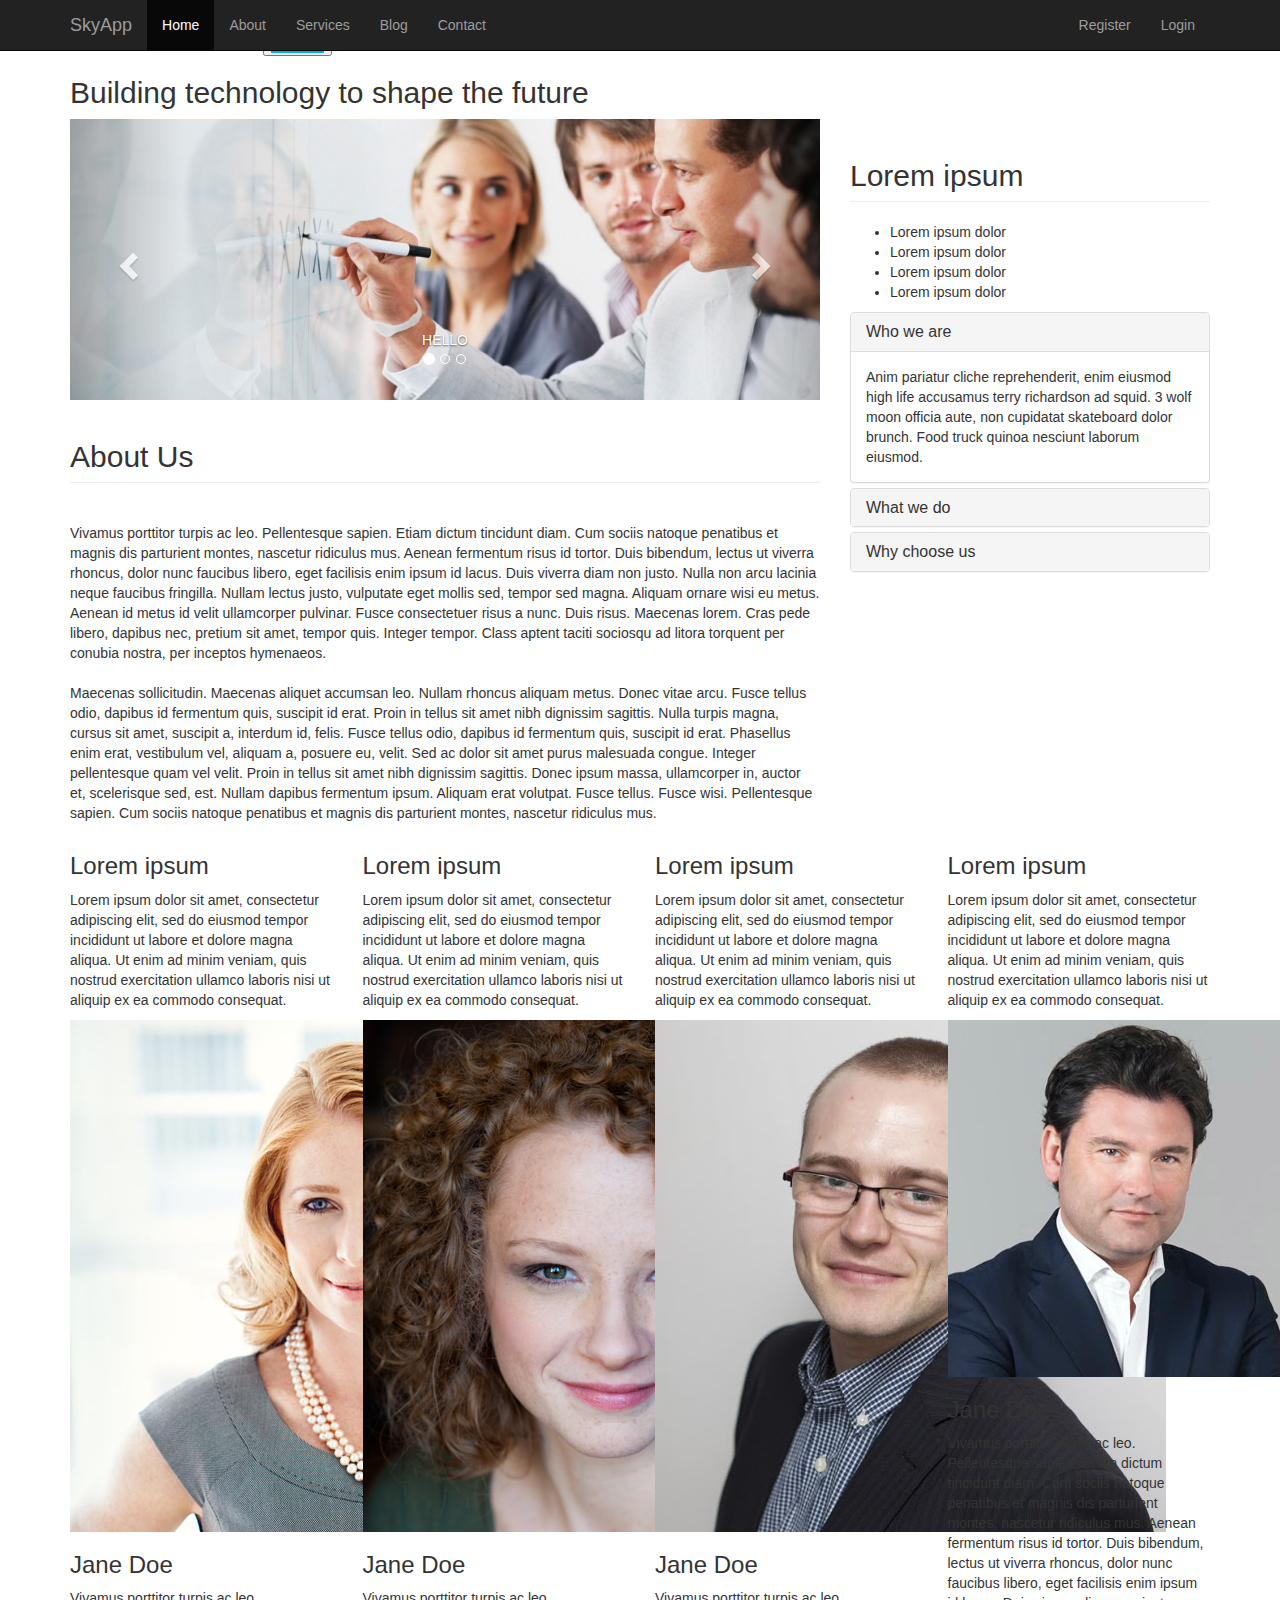
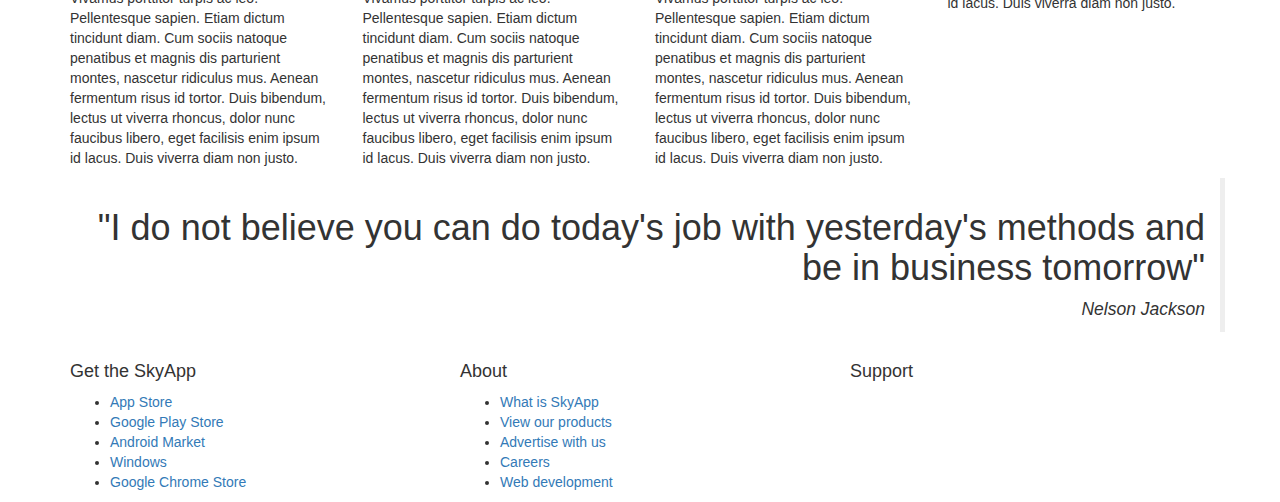
==== about.html @ f80cc88f "forth commit" ====
<!DOCTYPE html>
<html lang="en">
  <head>
    <meta charset="utf-8">
    <meta http-equiv="X-UA-Compatible" content="IE=edge">
    <meta name="viewport" content="width=device-width, initial-scale=1">
    <!-- The above 3 meta tags *must* come first in the head; any other head content must come *after* these tags -->
    <meta name="description" content="">
    <meta name="author" content="">
    <link rel="icon" href="../../favicon.ico">
    

    <title>About</title>

    <!-- Bootstrap core CSS -->
    <link href="./scss/main.css" href="">
    <link href="./css/bootstrap.css" rel="stylesheet">
    <link rel="stylesheet" href="https://use.fontawesome.com/releases/v5.2.0/css/all.css" integrity="sha384-hWVjflwFxL6sNzntih27bfxkr27PmbbK/iSvJ+a4+0owXq79v+lsFkW54bOGbiDQ" crossorigin="anonymous">
  
  </head>

  <body>
    <header class="header-main">
        <nav class="navbar navbar-inverse navbar-fixed-top">
        <div class="container">
            <div class="navbar-header">
            <button type="button" class="navbar-toggle collapsed" data-toggle="collapse" data-target="#navbar" aria-expanded="false" aria-controls="navbar">
                <span class="sr-only">Toggle navigation</span>
                <span class="icon-bar"></span>
                <span class="icon-bar"></span>
                <span class="icon-bar"></span>
            </button>
            <a class="navbar-brand" href="#">SkyApp</a>
            </div>
            <div id="navbar" class="collapse navbar-collapse">
            <ul class="nav navbar-nav">
                <li class="active"><a href="home.html">Home</a></li>
                <li><a href="about.html">About</a></li>
                <li><a href="services.html">Services</a></li>
                <li><a href="blog.html">Blog</a></li>
                <li><a href="contact.html">Contact</a></li>
            </ul>
            <ul class="nav navbar-nav navbar-sub pull-right">
                <li><a href="register.html">Register</a></li>
                <li><a href="login.html">Login</a></li>
            </ul>
            </div><!--/.nav-collapse -->
        </div>
        </nav>
    </header>

  
    <section class="section-light top-inner">
        <div class="container">
            <div class="row">
                <div class="col-md-6">
                    <form action="" class="search">
                        <div>
                            <input type="search" placeholder="Search our website">
                            <button type="submit" value=""><img src="img/search.png" alt="search"></button>
                        </div>
                    </form>
                </div>
                <div class="col-md-6">

                </div>
            </div>
        </div>
    </section>

    <section class="section-primary-a">
            <div class="container">
                <div class="row">
                    <div class="col-md-12">
                       <h2>Building technology to shape the future</h2>
                    </div>
                </div>
            </div>
    </section>

    <section class="section-main">
            <div class="container">
               <div class="row">
                  <div class="col-md-8">
                     <div id="carousel-example-generic" class="carousel slide" data-ride="carousel">
                        <!-- Indicators -->
                        <ol class="carousel-indicators">
                           <li data-target="#carousel-example-generic" data-slide-to="0" class="active"></li>
                           <li data-target="#carousel-example-generic" data-slide-to="1"></li>
                           <li data-target="#carousel-example-generic" data-slide-to="2"></li>
                        </ol>
                        <!-- Wrapper for slides -->
                        <div class="carousel-inner" role="listbox">
                           <div class="item active">
                              <img src="img/slide1.jpg" alt="...">
                              <div class="carousel-caption">
                                HELLO
                              </div>
                           </div>
                           <div class="item">
                              <img src="img/slide2.jpg" alt="...">
                              <div class="carousel-caption">
                                 COMTACT US
                              </div>
                           </div>
                           <div class="item">
                              <img src="img/slide3.jpg" alt="...">
                              <div class="carousel-caption">
                                 WE HAP{PY TO SUPPORT YOU
                              </div>
                           </div>
                        </div>
                        <!-- Controls -->
                        <a class="left carousel-control" href="#carousel-example-generic" role="button" data-slide="prev">
                        <span class="glyphicon glyphicon-chevron-left" aria-hidden="true"></span>
                        <span class="sr-only">Previous</span>
                        </a>
                        <a class="right carousel-control" href="#carousel-example-generic" role="button" data-slide="next">
                        <span class="glyphicon glyphicon-chevron-right" aria-hidden="true"></span>
                        <span class="sr-only">Next</span>
                        </a>
                     </div>
                     <h2 class="page-header">About Us</h2>
                     <p><br>
                        Vivamus porttitor turpis ac leo. Pellentesque sapien. Etiam dictum tincidunt diam. Cum sociis natoque penatibus et magnis dis parturient montes, nascetur ridiculus mus. Aenean fermentum risus id tortor. Duis bibendum, lectus ut viverra rhoncus, dolor nunc faucibus libero, eget facilisis enim ipsum id lacus. Duis viverra diam non justo. Nulla non arcu lacinia neque faucibus fringilla. Nullam lectus justo, vulputate eget mollis sed, tempor sed magna. Aliquam ornare wisi eu metus. Aenean id metus id velit ullamcorper pulvinar. Fusce consectetuer risus a nunc. Duis risus. Maecenas lorem. Cras pede libero, dapibus nec, pretium sit amet, tempor quis. Integer tempor. Class aptent taciti sociosqu ad litora torquent per conubia nostra, per inceptos hymenaeos.<br><br>
                        
                        Maecenas sollicitudin. Maecenas aliquet accumsan leo. Nullam rhoncus aliquam metus. Donec vitae arcu. Fusce tellus odio, dapibus id fermentum quis, suscipit id erat. Proin in tellus sit amet nibh dignissim sagittis. Nulla turpis magna, cursus sit amet, suscipit a, interdum id, felis. Fusce tellus odio, dapibus id fermentum quis, suscipit id erat. Phasellus enim erat, vestibulum vel, aliquam a, posuere eu, velit. Sed ac dolor sit amet purus malesuada congue. Integer pellentesque quam vel velit. Proin in tellus sit amet nibh dignissim sagittis. Donec ipsum massa, ullamcorper in, auctor et, scelerisque sed, est. Nullam dapibus fermentum ipsum. Aliquam erat volutpat. Fusce tellus. Fusce wisi. Pellentesque sapien. Cum sociis natoque penatibus et magnis dis parturient montes, nascetur ridiculus mus.</p>
                  </div>
                  <div class="col-md-4">
                      <h2 class="page-header">Lorem ipsum</h2>
                        <ul class="list list-feauture">
                                <li><i class="fa fa-check"></i><span>Lorem ipsum dolor</span></li>
                                <li><i class="fa fa-check"></i><span>Lorem ipsum dolor</span></li>
                                <li><i class="fa fa-check"></i><span>Lorem ipsum dolor</span></li>
                                <li><i class="fa fa-check"></i><span>Lorem ipsum dolor</span></li>
                        </ul>
                        <div class="panel-group" id="accordion" role="tablist" aria-multiselectable="true">
                                <div class="panel panel-default">
                                  <div class="panel-heading" role="tab" id="headingOne">
                                    <h4 class="panel-title">
                                      <a role="button" data-toggle="collapse" data-parent="#accordion" href="#collapseOne" aria-expanded="true" aria-controls="collapseOne">
                                       <span class="em-primary">Who we are</span> 
                                      </a>
                                    </h4>
                                  </div>
                                  <div id="collapseOne" class="panel-collapse collapse in" role="tabpanel" aria-labelledby="headingOne">
                                    <div class="panel-body">
                                      Anim pariatur cliche reprehenderit, enim eiusmod high life accusamus terry richardson ad squid. 3 wolf moon officia aute, non cupidatat skateboard dolor brunch. Food truck quinoa nesciunt laborum eiusmod. 
                                    </div>
                                  </div>
                                </div>
                                <div class="panel panel-default">
                                  <div class="panel-heading" role="tab" id="headingTwo">
                                    <h4 class="panel-title">
                                      <a class="collapsed" role="button" data-toggle="collapse" data-parent="#accordion" href="#collapseTwo" aria-expanded="false" aria-controls="collapseTwo">
                                            <span class="em-primary"> What we do</span> 
                                      </a>
                                    </h4>
                                  </div>
                                  <div id="collapseTwo" class="panel-collapse collapse" role="tabpanel" aria-labelledby="headingTwo">
                                    <div class="panel-body">
                                      Anim pariatur cliche reprehenderit, enim eiusmod high life accusamus terry richardson ad squid. 3 wolf moon officia aute, non cupidatat skateboard dolor brunch. Food truck quinoa nesciunt laborum eiusmod. 
                                    </div>
                                  </div>
                                </div>
                                <div class="panel panel-default">
                                  <div class="panel-heading" role="tab" id="headingThree">
                                    <h4 class="panel-title">
                                      <a class="collapsed" role="button" data-toggle="collapse" data-parent="#accordion" href="#collapseThree" aria-expanded="false" aria-controls="collapseThree">
                                            <span class="em-primary"> Why choose us</span> 
                                      </a>
                                    </h4>
                                  </div>
                                  <div id="collapseThree" class="panel-collapse collapse" role="tabpanel" aria-labelledby="headingThree">
                                    <div class="panel-body">
                                      Anim pariatur cliche reprehenderit, enim eiusmod high life accusamus terry richardson ad squid. 3 wolf moon officia aute, non cupidatat skateboard dolor brunch. Food truck quinoa nesciunt laborum eiusmod. 
                                    </div>
                                  </div>
                                </div>
                        </div>
                  </div>
               </div>
            </div>
    </section>

    <section>
        <div class="container">
            <div class=row>
                <div class="col-md-3">
                    <div class="block block-light block-center">
                        <i class="fa fa-pie-chart fa-html5 fa-primary fa-4"> </i>
                        <h3>Lorem ipsum</h3>
                        <p>Lorem ipsum dolor sit amet, consectetur adipiscing elit, sed do eiusmod tempor incididunt ut labore et dolore magna aliqua. Ut enim ad minim veniam, quis nostrud exercitation ullamco laboris nisi ut aliquip ex ea commodo consequat.</p>
                    </div>
                </div>
                <div class="col-md-3">
                    <div class="block block-light block-center">
                        <i class="fa fa-pie-chart fa-html5 fa-primary fa-4"> </i>
                        <h3>Lorem ipsum</h3>
                        <p>Lorem ipsum dolor sit amet, consectetur adipiscing elit, sed do eiusmod tempor incididunt ut labore et dolore magna aliqua. Ut enim ad minim veniam, quis nostrud exercitation ullamco laboris nisi ut aliquip ex ea commodo consequat.</p>
                    </div>
                </div>
                <div class="col-md-3">
                    <div class="block block-light block-center">
                        <i class="fa fa-unlock-alt fa-html5 fa-primary fa-4"> </i>
                        <h3>Lorem ipsum</h3>
                        <p>Lorem ipsum dolor sit amet, consectetur adipiscing elit, sed do eiusmod tempor incididunt ut labore et dolore magna aliqua. Ut enim ad minim veniam, quis nostrud exercitation ullamco laboris nisi ut aliquip ex ea commodo consequat.</p>
                    </div>
                </div>
                <div class="col-md-3">
                    <div class="block block-light block-center">
                        <i class="fa fa-question-circle fa-html5 fa-primary fa-4"> </i>
                        <h3>Lorem ipsum</h3>
                        <p>Lorem ipsum dolor sit amet, consectetur adipiscing elit, sed do eiusmod tempor incididunt ut labore et dolore magna aliqua. Ut enim ad minim veniam, quis nostrud exercitation ullamco laboris nisi ut aliquip ex ea commodo consequat.</p>
                    </div>
                </div>
            </div>
        </div>
    </section>

   <section>
        <div class="container">
            <div class=row>
                <div class="col-md-3">
                    <div class="block block-light block-center block-image">
                        <img src="img/headshot1.jpg" alt="">
                        <h3>Jane Doe</h3>
                        <p>Vivamus porttitor turpis ac leo. Pellentesque sapien. Etiam dictum tincidunt diam. Cum sociis natoque penatibus et magnis dis parturient montes, nascetur ridiculus mus. Aenean fermentum risus id tortor. Duis bibendum, lectus ut viverra rhoncus, dolor nunc faucibus libero, eget facilisis enim ipsum id lacus. Duis viverra diam non justo.</p>
                    </div>
                </div>
                <div class="col-md-3">
                    <div class="block block-center block-image">
                            <img src="img/headshot2.jpg" alt="">
                            <h3>Jane Doe</h3>
                            <p>Vivamus porttitor turpis ac leo. Pellentesque sapien. Etiam dictum tincidunt diam. Cum sociis natoque penatibus et magnis dis parturient montes, nascetur ridiculus mus. Aenean fermentum risus id tortor. Duis bibendum, lectus ut viverra rhoncus, dolor nunc faucibus libero, eget facilisis enim ipsum id lacus. Duis viverra diam non justo.</p>
                    </div>
                </div>
                <div class="col-md-3">
                    <div class="block block-light block-center block-image">
                            <img src="img/headshot3.jpg" alt="">
                            <h3>Jane Doe</h3>
                            <p>Vivamus porttitor turpis ac leo. Pellentesque sapien. Etiam dictum tincidunt diam. Cum sociis natoque penatibus et magnis dis parturient montes, nascetur ridiculus mus. Aenean fermentum risus id tortor. Duis bibendum, lectus ut viverra rhoncus, dolor nunc faucibus libero, eget facilisis enim ipsum id lacus. Duis viverra diam non justo.</p>
                    </div>
                 </div>  
                 <div class="col-md-3">
                    <div class="block block-center block-image">
                            <img src="img/headshot4.jpg" alt="">
                            <h3>Jane Doe</h3>
                            <p>Vivamus porttitor turpis ac leo. Pellentesque sapien. Etiam dictum tincidunt diam. Cum sociis natoque penatibus et magnis dis parturient montes, nascetur ridiculus mus. Aenean fermentum risus id tortor. Duis bibendum, lectus ut viverra rhoncus, dolor nunc faucibus libero, eget facilisis enim ipsum id lacus. Duis viverra diam non justo.</p>
                    </div>
                </div>  
            </div>
        </div>
   </section>

   <section class="container">
        <div class="container">
            <div class="row">
                <div class="col-md-12">
                    <blockquote class="blockquote blockquote-reverse">
                        <h1>"I do not believe you can do today's job with yesterday's methods and be in business tomorrow"</h1>
                        <em>Nelson Jackson</em>
                    </blockquote>
                </div>
            </div>
        </div>
   </section>
      

    <footer class="footer-main">
        <div class="container">
            <div class="row">
                <div class="col-md-4">
                    <h4>Get the SkyApp</h4>
                    <ul>
                        <li class="app-appstore"><a href="#">App Store</a></li>
                        <li class="app-play"><a href="#">Google Play Store</a></li>
                        <li class="app-droid"><a href="#">Android Market</a></li>
                        <li class="app-windows"><a href="#">Windows</a></li>
                        <li class="app-chrome"><a href="#">Google Chrome Store</a></li>
                    </ul>
                </div>
                <div class="col-md-4">
                    <h4>About</h4>
                    <ul>
                        <li><a href="#">What is SkyApp</a></li>
                        <li><a href="#">View our products</a></li>
                        <li><a href="#">Advertise with us</a></li>
                        <li><a href="#">Careers</a></li>
                        <li><a href="#">Web development</a></li>
                    </ul>
                </div>
                <div class="col-md-4">
                    <h4>Support</h4>
                </div>
            </div>
        </div>
    </footer>



    <script src="https://code.jquery.com/jquery-3.3.1.js" integrity="sha256-2Kok7MbOyxpgUVvAk/HJ2jigOSYS2auK4Pfzbm7uH60=" crossorigin="anonymous"></script>
    <script src="js/bootstrap.js"></script>

    
  </body>
</html>
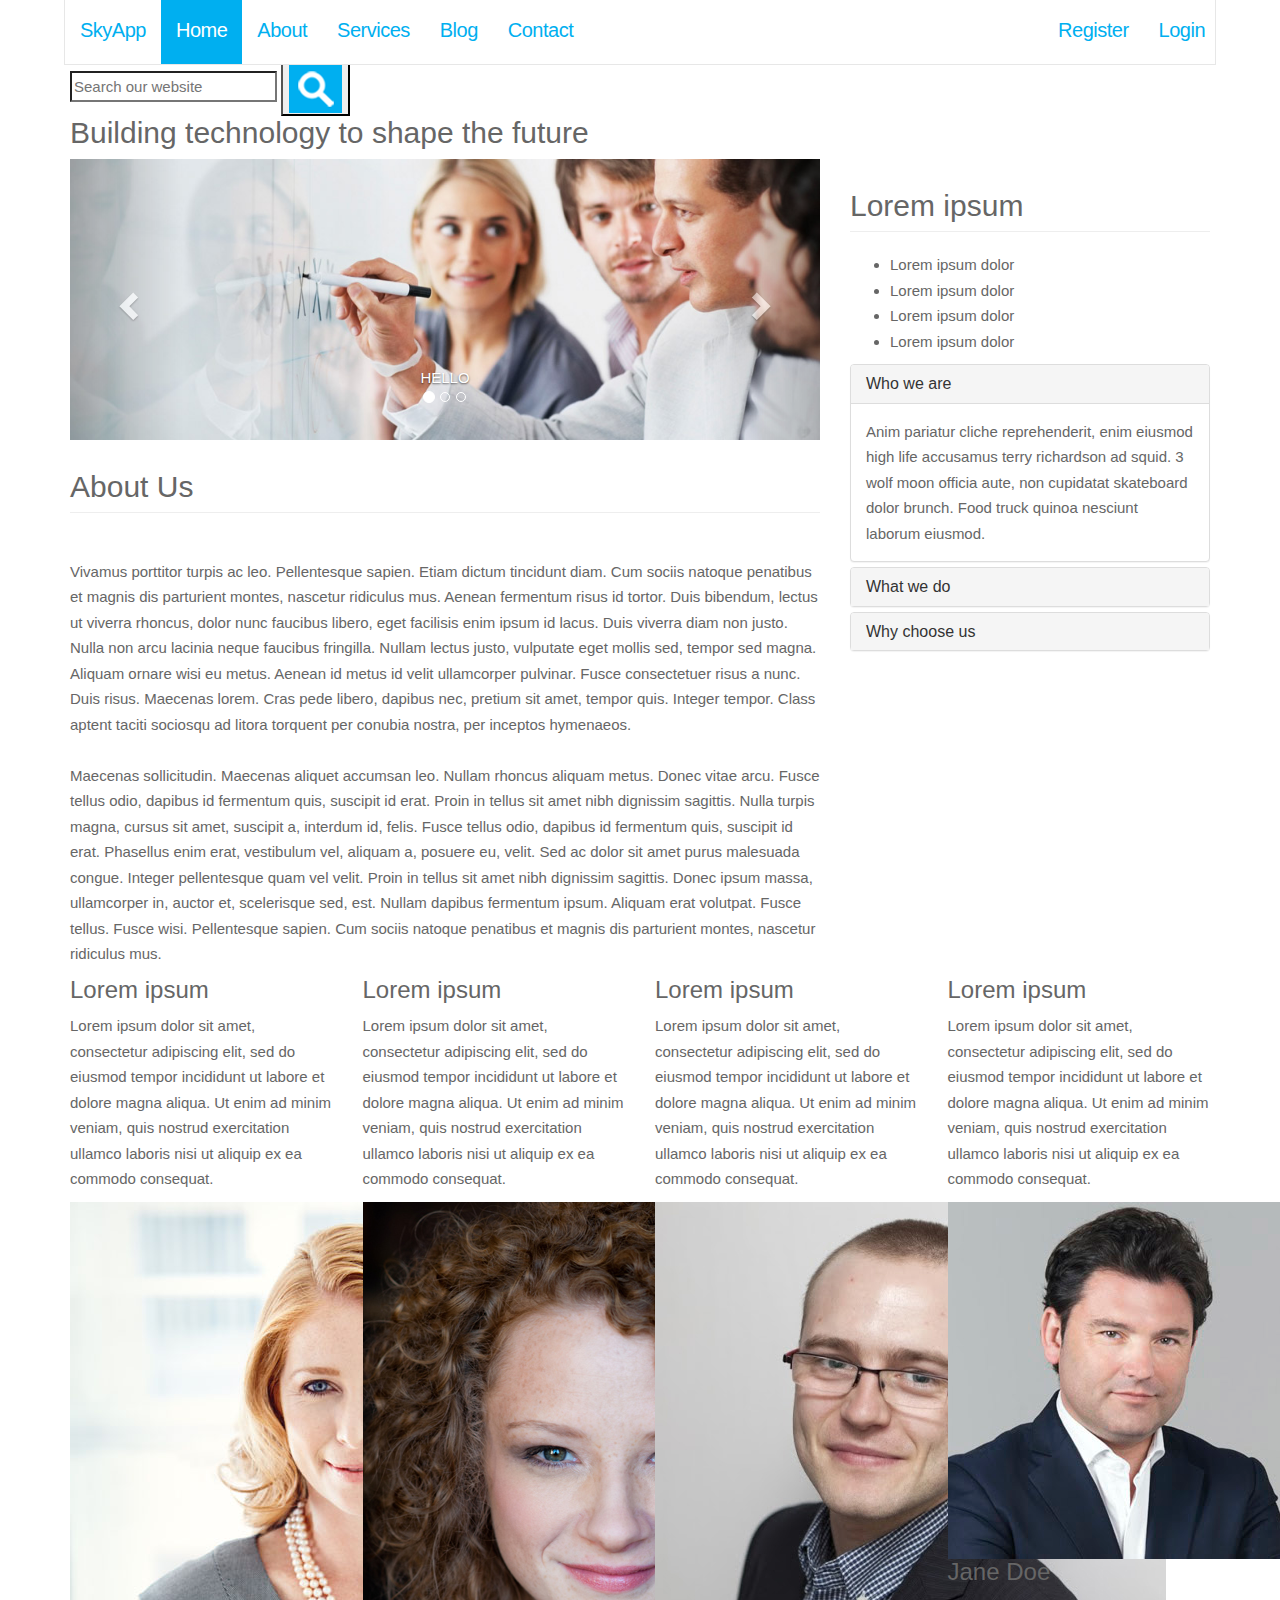
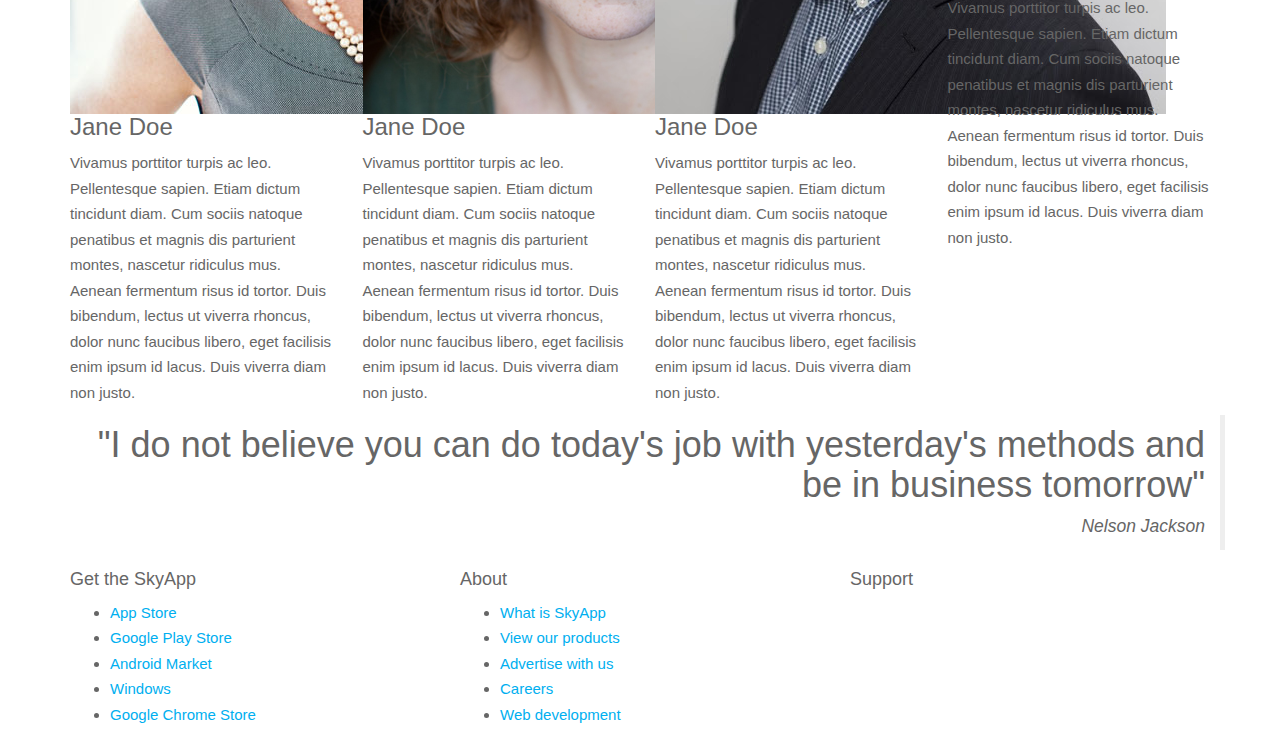
==== commit 1de9efb5: "Sixth commit" ====
--- a/about.html
+++ b/about.html
@@ -14,9 +14,9 @@
     <title>About</title>
 
     <!-- Bootstrap core CSS -->
-    <link href="./scss/main.css" href="">
-    <link href="./css/bootstrap.css" rel="stylesheet">
+    <link href="css/bootstrap.css" rel="stylesheet">
     <link rel="stylesheet" href="https://use.fontawesome.com/releases/v5.2.0/css/all.css" integrity="sha384-hWVjflwFxL6sNzntih27bfxkr27PmbbK/iSvJ+a4+0owXq79v+lsFkW54bOGbiDQ" crossorigin="anonymous">
+    <link href="css/main.css" rel="stylesheet">
   
   </head>
 
@@ -35,7 +35,7 @@
             </div>
             <div id="navbar" class="collapse navbar-collapse">
             <ul class="nav navbar-nav">
-                <li class="active"><a href="home.html">Home</a></li>
+                <li class="active"><a href="index.html">Home</a></li>
                 <li><a href="about.html">About</a></li>
                 <li><a href="services.html">Services</a></li>
                 <li><a href="blog.html">Blog</a></li>
--- a/css/main.css
+++ b/css/main.css
@@ -0,0 +1,76 @@
+/*
+
+SkyApp Bootstrap SASS theme
+Author: Roman Jasko
+Version: 0.0.1
+
+*/
+/*  Base - Base styles, variables, mixins, etc  */
+/* Font colors */
+/* Background-colors */
+/* Mixins */
+/* line 1, ../scss/base/_base.scss */
+body {
+  font-family: "Segoe UI", "Segoe WP", "Segoe Regular", sans-serif;
+  font-size: 15px;
+  line-height: 1.7em;
+  color: #666666;
+  padding-top: 60px;
+}
+
+/* line 10, ../scss/base/_base.scss */
+a {
+  color: #00aff0;
+}
+
+/* line 14, ../scss/base/_base.scss */
+ul.li {
+  list-style: none;
+}
+
+/* line 18, ../scss/base/_base.scss */
+input, textarea, button {
+  -moz-border-radius: 0px;
+  -webkit-border-radius: 0px;
+  border-radius: 0px;
+}
+
+/* line 1, ../scss/base/_normilize.scss */
+h1, h2, h3, h4, h5 {
+  margin-top: 0;
+}
+
+/* line 5, ../scss/base/_normilize.scss */
+.page-header {
+  margin-top: 30px;
+}
+
+/*  LAYOUTS - Page layouts styles  */
+/* Navbar */
+/* line 4, ../scss/layouts/_navigation.scss */
+.navbar {
+  width: 90%;
+  margin: auto;
+  border-left: 1px solid #e7e7e7;
+  border-right: 1px solid #e7e7e7;
+  border-color: #e7e7e7;
+  min-height: 60px;
+  background: #fff;
+  margin-bottom: 30px;
+}
+/* line 13, ../scss/layouts/_navigation.scss */
+.navbar a {
+  color: #00aff0 !important;
+  font-size: 20px;
+  letter-spacing: -0.5px;
+  padding-bottom: 24px !important;
+  padding-top: 20px !important;
+}
+
+/* line 23, ../scss/layouts/_navigation.scss */
+.navbar-inverse .navbar-nav > li > a:hover, .navbar-inverse .navbar-nav > li > a:focus, .navbar-inverse .navbar-nav > .active > a, .navbar-inverse .navbar-nav > .active > a:hover, .navbar-inverse .navbar-nav > .active > a:focus {
+  background: #00aff0 !important;
+  color: #fff !important;
+}
+
+/*  MODULES - Individual site components  */
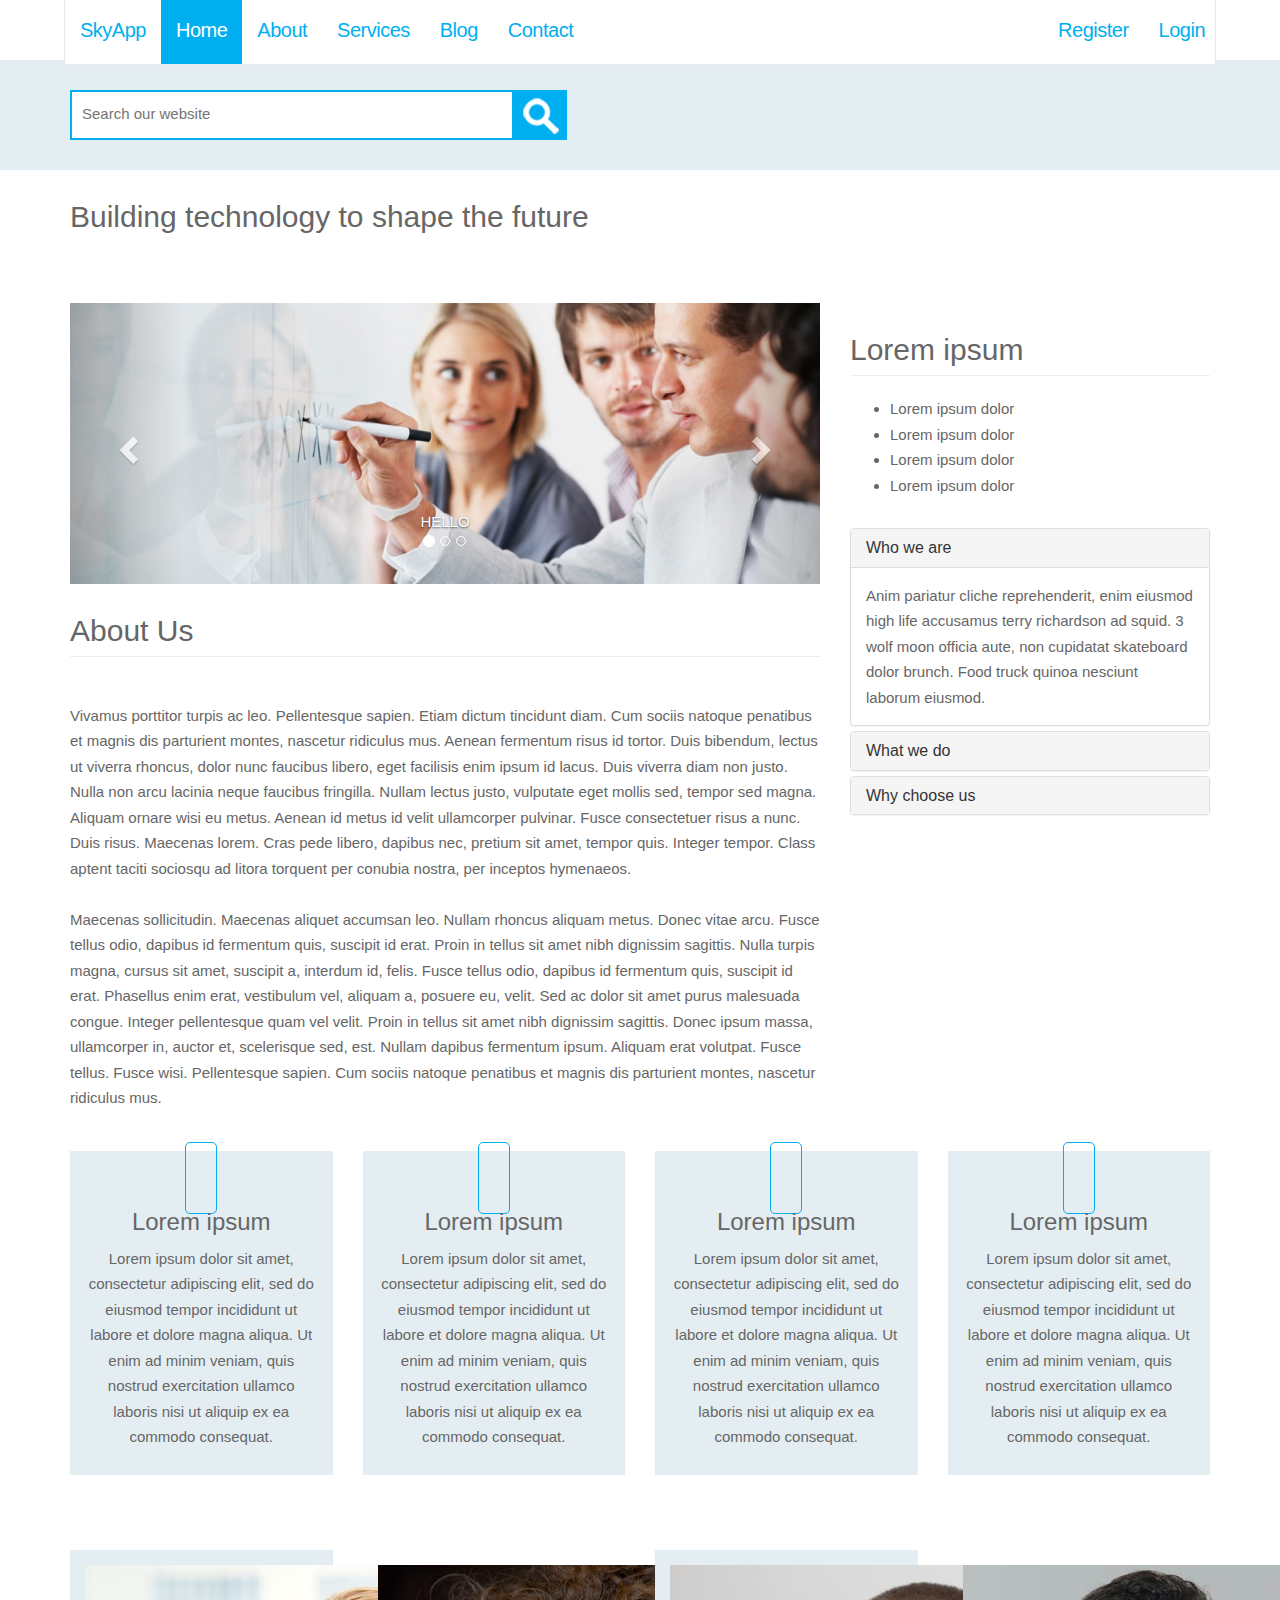
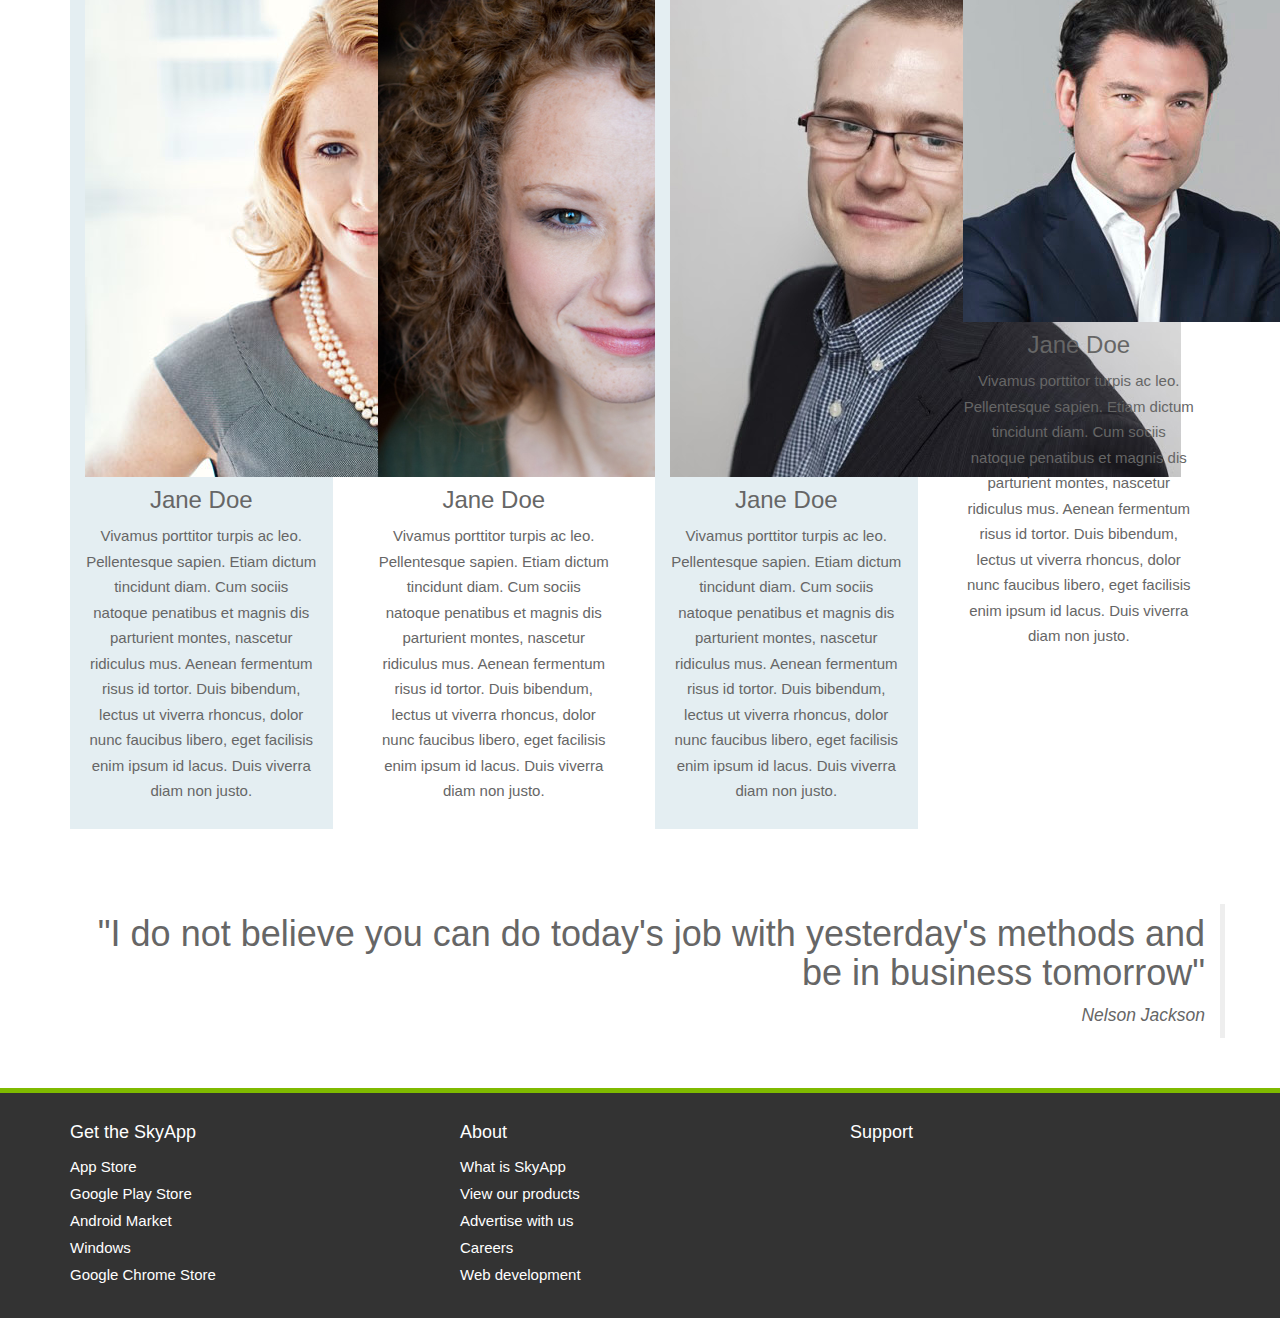
==== commit b13f58bf: "eigth commit" ====
--- a/about.html
+++ b/about.html
@@ -184,40 +184,40 @@
             </div>
     </section>
 
-    <section>
+    <section class="no-pad-top">
         <div class="container">
             <div class=row>
                 <div class="col-md-3">
                     <div class="block block-light block-center">
-                        <i class="fa fa-pie-chart fa-html5 fa-primary fa-4"> </i>
+                        <i class="fab fa-html5 fa-6 fa-primary fa-border"> </i>
                         <h3>Lorem ipsum</h3>
                         <p>Lorem ipsum dolor sit amet, consectetur adipiscing elit, sed do eiusmod tempor incididunt ut labore et dolore magna aliqua. Ut enim ad minim veniam, quis nostrud exercitation ullamco laboris nisi ut aliquip ex ea commodo consequat.</p>
                     </div>
                 </div>
                 <div class="col-md-3">
                     <div class="block block-light block-center">
-                        <i class="fa fa-pie-chart fa-html5 fa-primary fa-4"> </i>
+                        <i class="fas fa-chart-pie fa-6 fa-primary fa-border"> </i>
                         <h3>Lorem ipsum</h3>
                         <p>Lorem ipsum dolor sit amet, consectetur adipiscing elit, sed do eiusmod tempor incididunt ut labore et dolore magna aliqua. Ut enim ad minim veniam, quis nostrud exercitation ullamco laboris nisi ut aliquip ex ea commodo consequat.</p>
                     </div>
                 </div>
                 <div class="col-md-3">
                     <div class="block block-light block-center">
-                        <i class="fa fa-unlock-alt fa-html5 fa-primary fa-4"> </i>
+                        <i class="fa fa-unlock-alt fa-html5 fa-primary fa-6 fa-border"> </i>
                         <h3>Lorem ipsum</h3>
                         <p>Lorem ipsum dolor sit amet, consectetur adipiscing elit, sed do eiusmod tempor incididunt ut labore et dolore magna aliqua. Ut enim ad minim veniam, quis nostrud exercitation ullamco laboris nisi ut aliquip ex ea commodo consequat.</p>
                     </div>
                 </div>
                 <div class="col-md-3">
                     <div class="block block-light block-center">
-                        <i class="fa fa-question-circle fa-html5 fa-primary fa-4"> </i>
+                        <i class="fa fa-question-circle fa-html5 fa-primary fa-6 fa-border"> </i>
                         <h3>Lorem ipsum</h3>
                         <p>Lorem ipsum dolor sit amet, consectetur adipiscing elit, sed do eiusmod tempor incididunt ut labore et dolore magna aliqua. Ut enim ad minim veniam, quis nostrud exercitation ullamco laboris nisi ut aliquip ex ea commodo consequat.</p>
                     </div>
                 </div>
             </div>
         </div>
-    </section>
+   </section>
 
    <section>
         <div class="container">
--- a/css/main.css
+++ b/css/main.css
@@ -8,6 +8,7 @@
 /*  Base - Base styles, variables, mixins, etc  */
 /* Font colors */
 /* Background-colors */
+/* Showcase area */
 /* Mixins */
 /* line 1, ../scss/base/_base.scss */
 body {
@@ -35,6 +36,33 @@
   border-radius: 0px;
 }
 
+/* line 22, ../scss/base/_base.scss */
+img.device {
+  width: 100%;
+}
+
+/* line 26, ../scss/base/_base.scss */
+.showcase-content {
+  padding: 15px 15px !important;
+}
+
+/* line 30, ../scss/base/_base.scss */
+.showcase-content img {
+  padding-top: 140px;
+}
+
+@media only screen and (max-width: 480px) {
+  /* line 35, ../scss/base/_base.scss */
+  .showcase-content img {
+    padding-top: 10px;
+  }
+}
+/* line 40, ../scss/base/_base.scss */
+img.device-small {
+  width: 70%;
+  margin-bottom: -30px;
+}
+
 /* line 1, ../scss/base/_normilize.scss */
 h1, h2, h3, h4, h5 {
   margin-top: 0;
@@ -45,7 +73,43 @@
   margin-top: 30px;
 }
 
+/* line 9, ../scss/base/_normilize.scss */
+.no-pad-top {
+  padding-top: 0;
+}
+
+/* line 13, ../scss/base/_normilize.scss */
+.extra-pad {
+  padding-top: 40px;
+  padding-bottom: 40px;
+}
+
 /*  LAYOUTS - Page layouts styles  */
+/*  Footer */
+/* line 4, ../scss/layouts/_footer.scss */
+.footer-main {
+  background: #333333;
+  color: #fff;
+  border-top: 5px solid #7fba00;
+  min-height: 200px;
+  padding: 30px 0;
+  z-index: 100;
+}
+/* line 11, ../scss/layouts/_footer.scss */
+.footer-main a {
+  color: #ffffff;
+}
+/* line 15, ../scss/layouts/_footer.scss */
+.footer-main ul {
+  margin: 0;
+  padding: 0;
+}
+/* line 20, ../scss/layouts/_footer.scss */
+.footer-main li {
+  line-height: 1.8em;
+  list-style: none;
+}
+
 /* Navbar */
 /* line 4, ../scss/layouts/_navigation.scss */
 .navbar {
@@ -74,3 +138,225 @@
 }
 
 /*  MODULES - Individual site components  */
+/* Text Blocks */
+/* line 4, ../scss/modules/_blocks.scss */
+.block, .block-primary, .block-secondary, .block-light, .block-dark {
+  padding: 15px;
+  margin-bottom: 15px;
+}
+/* line 8, ../scss/modules/_blocks.scss */
+.block h3, .block-primary h3, .block-secondary h3, .block-light h3, .block-dark h3 {
+  margin: 10px;
+  padding-top: 0;
+}
+
+/* line 14, ../scss/modules/_blocks.scss */
+.block-primary {
+  background: #00aff0;
+  color: #fff;
+}
+
+/* line 19, ../scss/modules/_blocks.scss */
+.block-secondary {
+  background: #7fba00;
+  color: #fff;
+}
+
+/* line 24, ../scss/modules/_blocks.scss */
+.block-light {
+  background: #e4eef2;
+  color: #666;
+}
+
+/* line 29, ../scss/modules/_blocks.scss */
+.block-dark {
+  background: #333333;
+  color: #fff;
+}
+
+/* line 34, ../scss/modules/_blocks.scss */
+.block-center {
+  text-align: center !important;
+}
+
+/* Buttons */
+/* line 4, ../scss/modules/_buttons.scss */
+.btn-primary {
+  background: #00aff0;
+  color: #fff;
+  border: 2px solid white;
+}
+
+/* line 9, ../scss/modules/_buttons.scss */
+.btn-primary:hover {
+  background: #008abd;
+  border: 2px solid white;
+}
+
+/* Searchbox */
+/* line 3, ../scss/modules/_forms.scss */
+.search {
+  width: 100%;
+}
+/* line 6, ../scss/modules/_forms.scss */
+.search h3 {
+  margin-top: 0px;
+  padding-top: 0px;
+}
+/* line 11, ../scss/modules/_forms.scss */
+.search input[type="search"] {
+  border: 0;
+  height: 50px;
+  width: 80%;
+  border: 2px solid #00aff0;
+  font-size: 80px;
+  padding-left: 10px;
+  padding-bottom: 5px;
+}
+/* line 21, ../scss/modules/_forms.scss */
+.search button {
+  border: 0;
+  background: none;
+  padding: 0;
+  vertical-align: top;
+  margin-left: -4px;
+}
+/* line 29, ../scss/modules/_forms.scss */
+.search input[placeholder="Search our website"] {
+  font-size: 15px;
+}
+
+/* Section */
+/* line 3, ../scss/modules/_sections.scss */
+section {
+  padding: 30px 0;
+}
+
+/* line 7, ../scss/modules/_sections.scss */
+.section-showcase {
+  height: 400px;
+  background: url("../img/showcase.jpg") no-repeat top center;
+}
+/* line 11, ../scss/modules/_sections.scss */
+.section-showcase .showcase-content {
+  padding: 110px 15px;
+  text-align: center;
+}
+/* line 16, ../scss/modules/_sections.scss */
+.section-showcase h1 {
+  color: #00aff0;
+}
+
+/* line 21, ../scss/modules/_sections.scss */
+.section-primary {
+  background: #00aff0;
+  color: #fff;
+}
+
+/* line 25, ../scss/modules/_sections.scss */
+.section-light {
+  background: #e4eef2;
+  color: #666;
+}
+
+/* line 29, ../scss/modules/_sections.scss */
+.section-dark {
+  background: #333333;
+  color: #fff;
+}
+
+/* Lists */
+/* line 3, ../scss/modules/_typography.scss */
+.list, .list-feature {
+  margin-bottom: 30px;
+}
+
+/* line 7, ../scss/modules/_typography.scss */
+.list-feature {
+  margin: 0;
+  padding: 0;
+  width: 80%;
+}
+/* line 13, ../scss/modules/_typography.scss */
+.list-feature li {
+  line-height: 3.6em;
+  border-bottom: 1px solid #cccccc;
+}
+/* line 18, ../scss/modules/_typography.scss */
+.list-feature li:last-child {
+  border: 0;
+}
+/* line 22, ../scss/modules/_typography.scss */
+.list-feature span {
+  vertical-align: top;
+  padding-top: 9px;
+  font-size: 120%;
+}
+/* line 28, ../scss/modules/_typography.scss */
+.list-feature i {
+  margin-top: -9px;
+  margin-right: 5px;
+}
+
+/* Icons */
+/* line 37, ../scss/modules/_typography.scss */
+.fa-2 {
+  font-size: 18px;
+}
+
+/* line 41, ../scss/modules/_typography.scss */
+.fa-3 {
+  font-size: 24px;
+}
+
+/* line 45, ../scss/modules/_typography.scss */
+.fa-4 {
+  font-size: 27px;
+}
+
+/* line 49, ../scss/modules/_typography.scss */
+.fa-5 {
+  font-size: 35px;
+}
+
+/* line 53, ../scss/modules/_typography.scss */
+.fa-6 {
+  font-size: 40px;
+}
+
+/* line 57, ../scss/modules/_typography.scss */
+.fa-primary {
+  color: #00aff0;
+}
+
+/* line 61, ../scss/modules/_typography.scss */
+.fa-border {
+  border: 1px solid #00aff0;
+  -moz-border-radius: 5px;
+  -webkit-border-radius: 5px;
+  border-radius: 5px;
+  padding: 13px 15px;
+  width: 70px;
+  margin-bottom: 10px;
+}
+
+/* headings */
+/* line 71, ../scss/modules/_typography.scss */
+.heading-primary {
+  color: #00aff0;
+}
+
+/* line 75, ../scss/modules/_typography.scss */
+.secondary-primary {
+  color: #7fba00;
+}
+
+/* line 79, ../scss/modules/_typography.scss */
+.light-primary {
+  color: #e4eef2;
+}
+
+/* line 83, ../scss/modules/_typography.scss */
+.dark-primary {
+  color: #333333;
+}
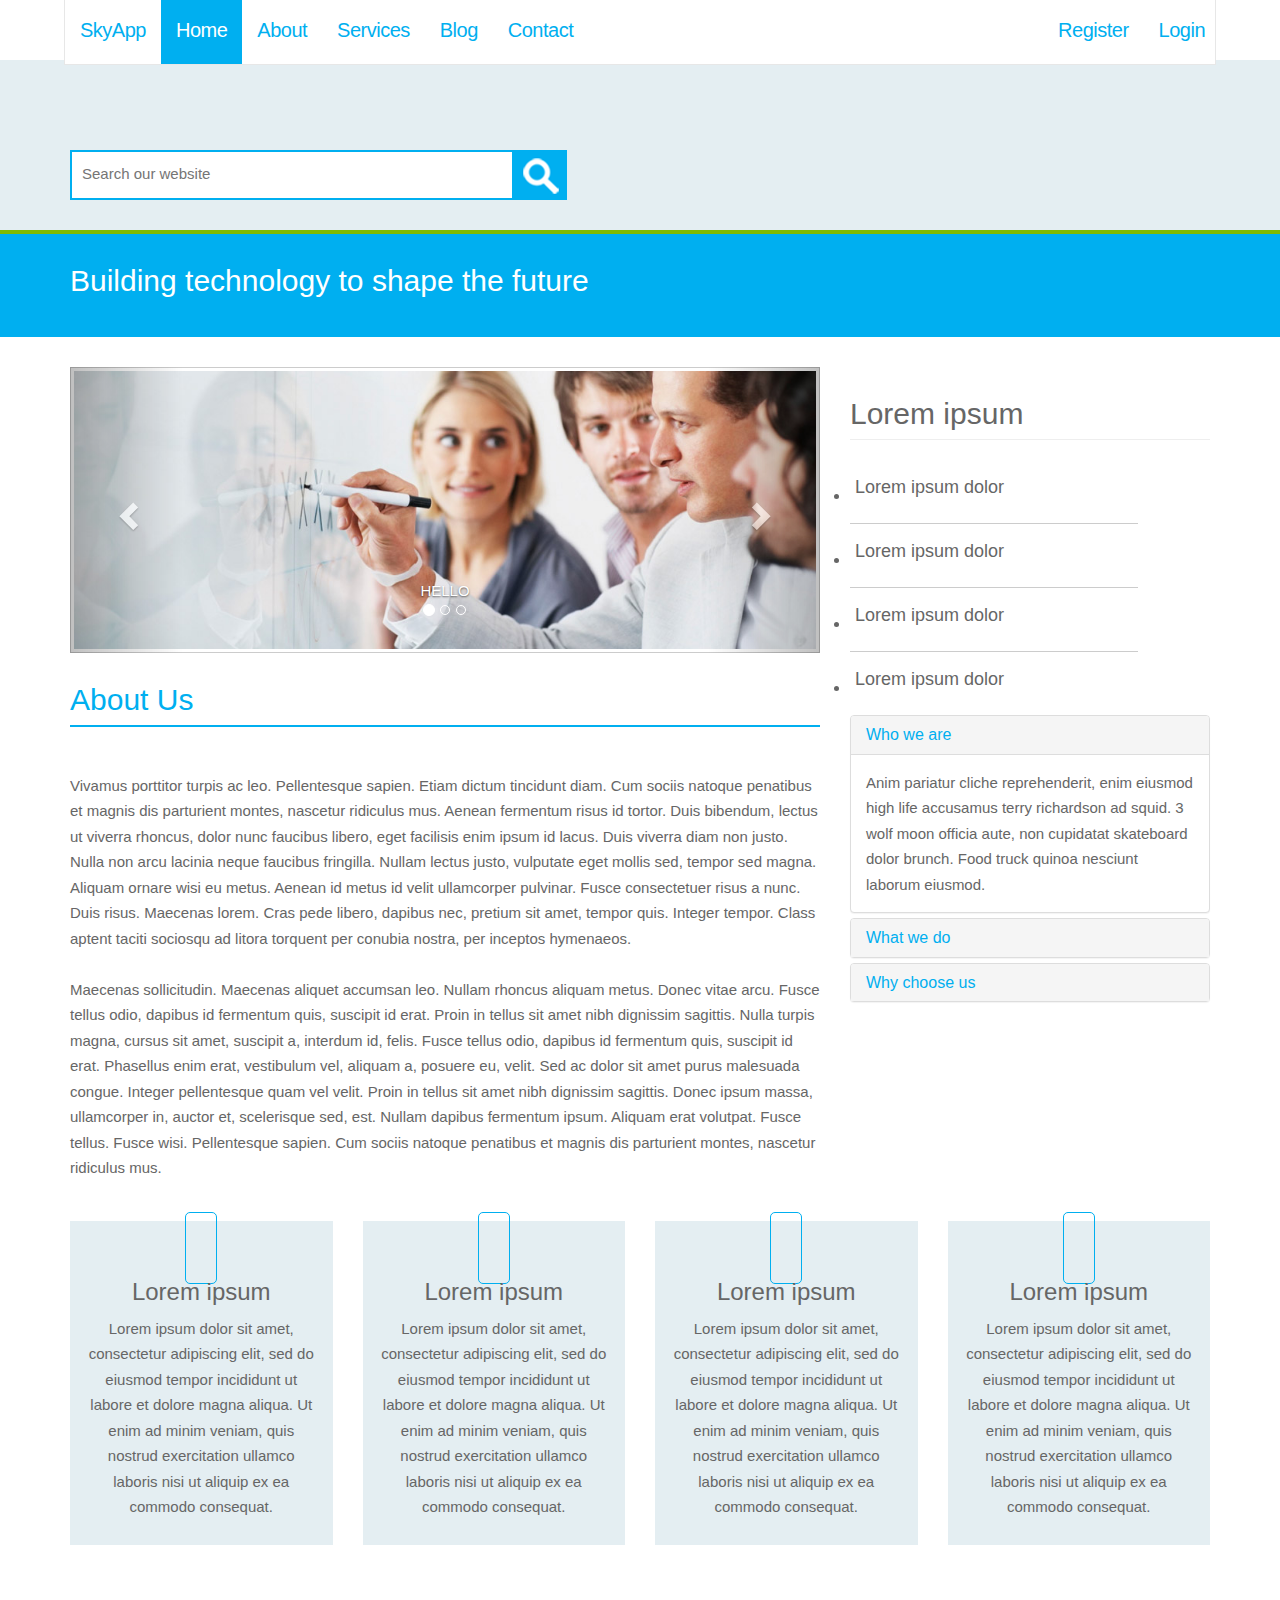
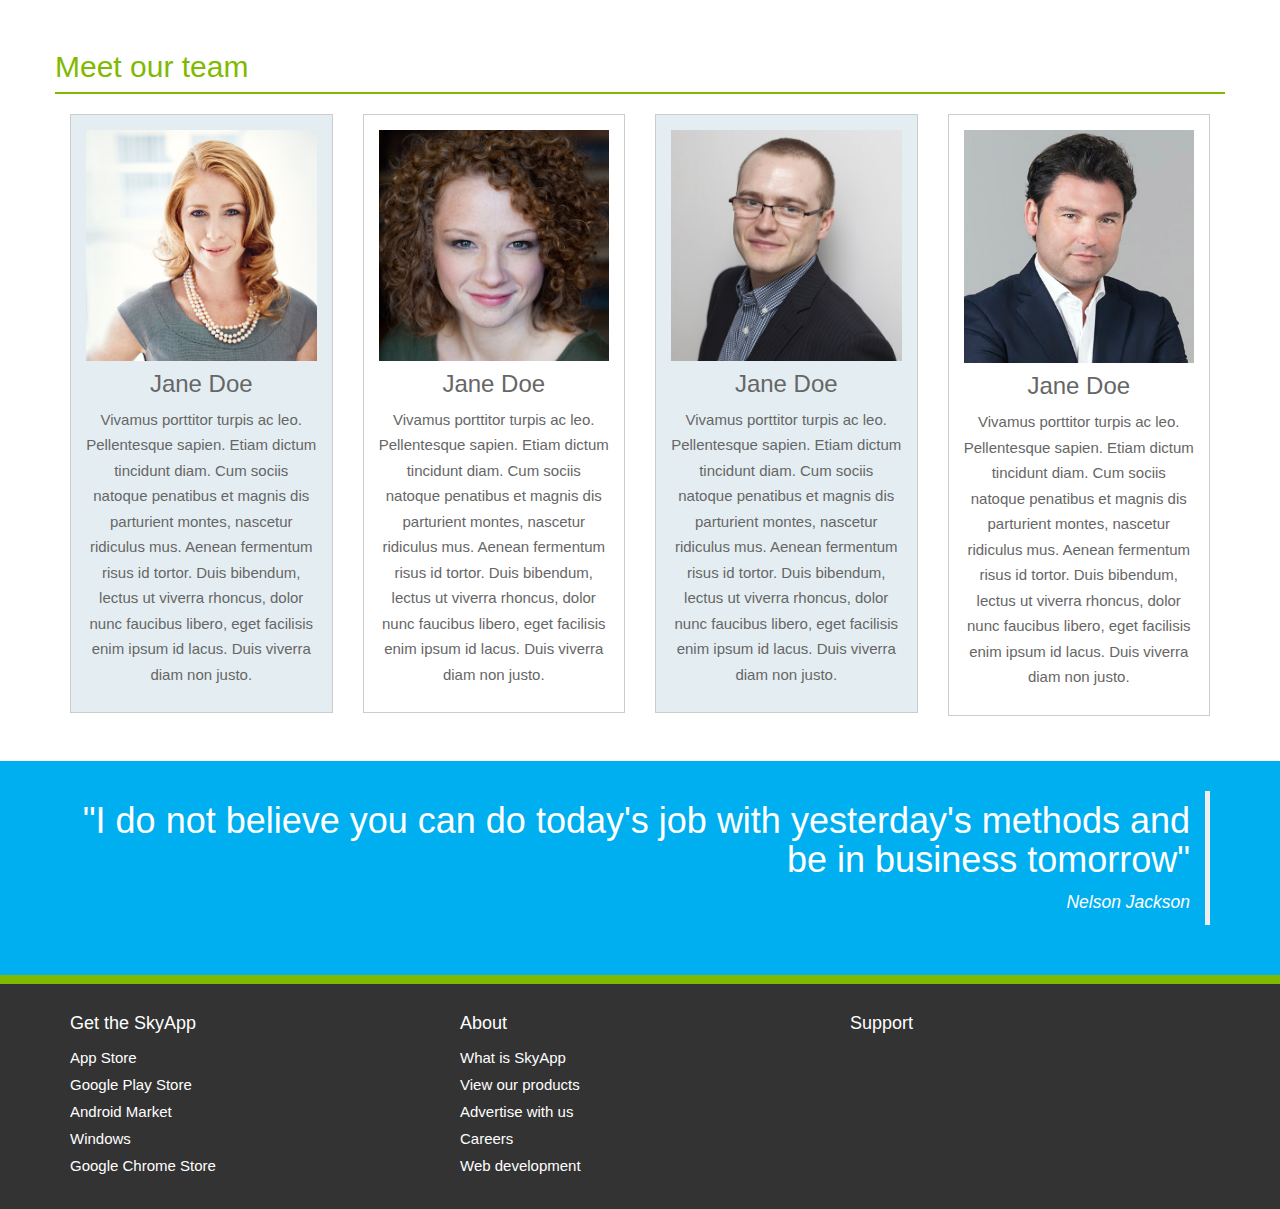
==== commit 9c968748: "ninth commit" ====
--- a/about.html
+++ b/about.html
@@ -121,7 +121,7 @@
                         <span class="sr-only">Next</span>
                         </a>
                      </div>
-                     <h2 class="page-header">About Us</h2>
+                     <h2 class="page-header heading-primary-a">About Us</h2>
                      <p><br>
                         Vivamus porttitor turpis ac leo. Pellentesque sapien. Etiam dictum tincidunt diam. Cum sociis natoque penatibus et magnis dis parturient montes, nascetur ridiculus mus. Aenean fermentum risus id tortor. Duis bibendum, lectus ut viverra rhoncus, dolor nunc faucibus libero, eget facilisis enim ipsum id lacus. Duis viverra diam non justo. Nulla non arcu lacinia neque faucibus fringilla. Nullam lectus justo, vulputate eget mollis sed, tempor sed magna. Aliquam ornare wisi eu metus. Aenean id metus id velit ullamcorper pulvinar. Fusce consectetuer risus a nunc. Duis risus. Maecenas lorem. Cras pede libero, dapibus nec, pretium sit amet, tempor quis. Integer tempor. Class aptent taciti sociosqu ad litora torquent per conubia nostra, per inceptos hymenaeos.<br><br>
                         
@@ -129,11 +129,11 @@
                   </div>
                   <div class="col-md-4">
                       <h2 class="page-header">Lorem ipsum</h2>
-                        <ul class="list list-feauture">
-                                <li><i class="fa fa-check"></i><span>Lorem ipsum dolor</span></li>
-                                <li><i class="fa fa-check"></i><span>Lorem ipsum dolor</span></li>
-                                <li><i class="fa fa-check"></i><span>Lorem ipsum dolor</span></li>
-                                <li><i class="fa fa-check"></i><span>Lorem ipsum dolor</span></li>
+                        <ul class="list list-feature">
+                                <li><i class="fa fa-check fa-6 fa-primary"></i><span>Lorem ipsum dolor</span></li>
+                                <li><i class="fa fa-check fa-6 fa-primary"></i><span>Lorem ipsum dolor</span></li>
+                                <li><i class="fa fa-check fa-6 fa-primary"></i><span>Lorem ipsum dolor</span></li>
+                                <li><i class="fa fa-check fa-6 fa-primary"></i><span>Lorem ipsum dolor</span></li>
                         </ul>
                         <div class="panel-group" id="accordion" role="tablist" aria-multiselectable="true">
                                 <div class="panel panel-default">
@@ -222,29 +222,30 @@
    <section>
         <div class="container">
             <div class=row>
-                <div class="col-md-3">
-                    <div class="block block-light block-center block-image">
+                <h2 class="page-header heading-secondary-a">Meet our team</h2>
+                <div class="col-md-3">
+                    <div class="block block-light block-center block-image block-border">
                         <img src="img/headshot1.jpg" alt="">
                         <h3>Jane Doe</h3>
                         <p>Vivamus porttitor turpis ac leo. Pellentesque sapien. Etiam dictum tincidunt diam. Cum sociis natoque penatibus et magnis dis parturient montes, nascetur ridiculus mus. Aenean fermentum risus id tortor. Duis bibendum, lectus ut viverra rhoncus, dolor nunc faucibus libero, eget facilisis enim ipsum id lacus. Duis viverra diam non justo.</p>
                     </div>
                 </div>
                 <div class="col-md-3">
-                    <div class="block block-center block-image">
+                    <div class="block block-center block-image block-border">
                             <img src="img/headshot2.jpg" alt="">
                             <h3>Jane Doe</h3>
                             <p>Vivamus porttitor turpis ac leo. Pellentesque sapien. Etiam dictum tincidunt diam. Cum sociis natoque penatibus et magnis dis parturient montes, nascetur ridiculus mus. Aenean fermentum risus id tortor. Duis bibendum, lectus ut viverra rhoncus, dolor nunc faucibus libero, eget facilisis enim ipsum id lacus. Duis viverra diam non justo.</p>
                     </div>
                 </div>
                 <div class="col-md-3">
-                    <div class="block block-light block-center block-image">
+                    <div class="block block-light block-center block-image block-border">
                             <img src="img/headshot3.jpg" alt="">
                             <h3>Jane Doe</h3>
                             <p>Vivamus porttitor turpis ac leo. Pellentesque sapien. Etiam dictum tincidunt diam. Cum sociis natoque penatibus et magnis dis parturient montes, nascetur ridiculus mus. Aenean fermentum risus id tortor. Duis bibendum, lectus ut viverra rhoncus, dolor nunc faucibus libero, eget facilisis enim ipsum id lacus. Duis viverra diam non justo.</p>
                     </div>
                  </div>  
                  <div class="col-md-3">
-                    <div class="block block-center block-image">
+                    <div class="block block-center block-image block-border">
                             <img src="img/headshot4.jpg" alt="">
                             <h3>Jane Doe</h3>
                             <p>Vivamus porttitor turpis ac leo. Pellentesque sapien. Etiam dictum tincidunt diam. Cum sociis natoque penatibus et magnis dis parturient montes, nascetur ridiculus mus. Aenean fermentum risus id tortor. Duis bibendum, lectus ut viverra rhoncus, dolor nunc faucibus libero, eget facilisis enim ipsum id lacus. Duis viverra diam non justo.</p>
@@ -254,7 +255,7 @@
         </div>
    </section>
 
-   <section class="container">
+   <section class="section-primary-b">
         <div class="container">
             <div class="row">
                 <div class="col-md-12">
--- a/css/main.css
+++ b/css/main.css
@@ -84,6 +84,11 @@
   padding-bottom: 40px;
 }
 
+/* line 18, ../scss/base/_normilize.scss */
+.top-inner {
+  padding: 90px 0 30px 0;
+}
+
 /*  LAYOUTS - Page layouts styles  */
 /*  Footer */
 /* line 4, ../scss/layouts/_footer.scss */
@@ -179,6 +184,47 @@
   text-align: center !important;
 }
 
+/* line 38, ../scss/modules/_blocks.scss */
+.block-image img {
+  width: 100%;
+}
+
+/* line 42, ../scss/modules/_blocks.scss */
+.block-border {
+  border: 1px solid #cccccc;
+}
+
+/* line 47, ../scss/modules/_blocks.scss */
+.block-primary-head h3 {
+  padding: 15px 5px 15px 10px;
+  background: #00aff0;
+  color: #fff;
+  margin: 0;
+  font-size: 18px;
+}
+/* line 54, ../scss/modules/_blocks.scss */
+.block-primary-head .block-content {
+  border: 1px solid #00aff0;
+  padding: 10px;
+}
+
+/* line 61, ../scss/modules/_blocks.scss */
+.block-icon h3 {
+  padding: 0;
+  margin: 0;
+}
+/* line 66, ../scss/modules/_blocks.scss */
+.block-icon .icon {
+  float: left;
+  width: 20%;
+  margin-top: 10px;
+}
+/* line 72, ../scss/modules/_blocks.scss */
+.block-icon .icon-content {
+  float: left;
+  width: 70%;
+}
+
 /* Buttons */
 /* line 4, ../scss/modules/_buttons.scss */
 .btn-primary {
@@ -226,6 +272,52 @@
   font-size: 15px;
 }
 
+/* Carousel */
+/* line 3, ../scss/modules/_components.scss */
+.carousel {
+  margin-bottom: 20px;
+}
+
+/* line 7, ../scss/modules/_components.scss */
+.carousel img {
+  padding: 3px;
+  border: 1px solid #cccccc;
+}
+
+/* Tabs */
+/* line 15, ../scss/modules/_components.scss */
+.tab-pane {
+  padding: 20px 10px;
+  -moz-border-radius: 5px;
+  -webkit-border-radius: 5px;
+  border-radius: 5px;
+  margin-bottom: 20px;
+}
+
+/* line 21, ../scss/modules/_components.scss */
+.tab-primary .tab-pane, .tab-primary .nav-tabs > li.active > a, .tab-primary .nav-tabs > li.active > a:hover, .tab-primary .nav-tabs > li.active > a:focus {
+  background: #00aff0;
+  color: #fff;
+}
+
+/* line 25, ../scss/modules/_components.scss */
+.tab-secondary .tab-pane, .tab-secondary .nav-tabs > li.active > a, .tab-secondary .nav-tabs > li.active > a:hover, .tab-primary .nav-tabs > li.active > a:focus {
+  background: #7fba00;
+  color: #fff;
+}
+
+/* line 29, ../scss/modules/_components.scss */
+.tab-dark .tab-pane, .tab-dark.nav-tabs > li.active > a, .tab-dark .nav-tabs > li.active > a:hover, .tab-primary .nav-tabs > li.active > a:focus {
+  background: #333333;
+  color: #fff;
+}
+
+/* line 33, ../scss/modules/_components.scss */
+.tab-light .tab-pane, .tab-light .nav-tabs > li.active > a, .tab-light .nav-tabs > li.active > a:hover, .tab-primary .nav-tabs > li.active > a:focus {
+  background: #e4eef2;
+  color: #666;
+}
+
 /* Section */
 /* line 3, ../scss/modules/_sections.scss */
 section {
@@ -248,18 +340,28 @@
 }
 
 /* line 21, ../scss/modules/_sections.scss */
-.section-primary {
+.section-primary, .section-primary-a, .section-primary-b {
   background: #00aff0;
   color: #fff;
 }
 
 /* line 25, ../scss/modules/_sections.scss */
+.section-primary-a {
+  border-top: 4px solid #7fba00;
+}
+
+/* line 30, ../scss/modules/_sections.scss */
+.section-primary-b {
+  border-bottom: 4px solid #7fba00;
+}
+
+/* line 35, ../scss/modules/_sections.scss */
 .section-light {
   background: #e4eef2;
   color: #666;
 }
 
-/* line 29, ../scss/modules/_sections.scss */
+/* line 39, ../scss/modules/_sections.scss */
 .section-dark {
   background: #333333;
   color: #fff;
@@ -342,21 +444,62 @@
 
 /* headings */
 /* line 71, ../scss/modules/_typography.scss */
-.heading-primary {
+.heading-primary, .heading-primary-a {
   color: #00aff0;
 }
 
 /* line 75, ../scss/modules/_typography.scss */
-.secondary-primary {
+.heading-primary-a {
+  border-bottom: 2px solid #00aff0;
+}
+
+/* line 80, ../scss/modules/_typography.scss */
+.heading-secondary, .heading-secondary-a {
   color: #7fba00;
 }
 
-/* line 79, ../scss/modules/_typography.scss */
-.light-primary {
+/* line 84, ../scss/modules/_typography.scss */
+.heading-secondary-a {
+  border-bottom: 2px solid #7fba00;
+}
+
+/* line 89, ../scss/modules/_typography.scss */
+.heading-light, .heading-light-a {
   color: #e4eef2;
 }
 
-/* line 83, ../scss/modules/_typography.scss */
-.dark-primary {
+/* line 93, ../scss/modules/_typography.scss */
+.heading-light-a {
+  border-bottom: 2px solid #e4eef2;
+}
+
+/* line 98, ../scss/modules/_typography.scss */
+.heading-dark, .heading-dark-a {
   color: #333333;
 }
+
+/* line 102, ../scss/modules/_typography.scss */
+.heading-dark-a {
+  border-bottom: 2px solid #333333;
+}
+
+/* Emphasis text */
+/* line 109, ../scss/modules/_typography.scss */
+.em-primary {
+  color: #00aff0;
+}
+
+/* line 113, ../scss/modules/_typography.scss */
+.em-secondary {
+  color: #7fba00;
+}
+
+/* line 117, ../scss/modules/_typography.scss */
+.em-dark {
+  color: #333333;
+}
+
+/* line 121, ../scss/modules/_typography.scss */
+.em-light {
+  color: #e4eef2;
+}
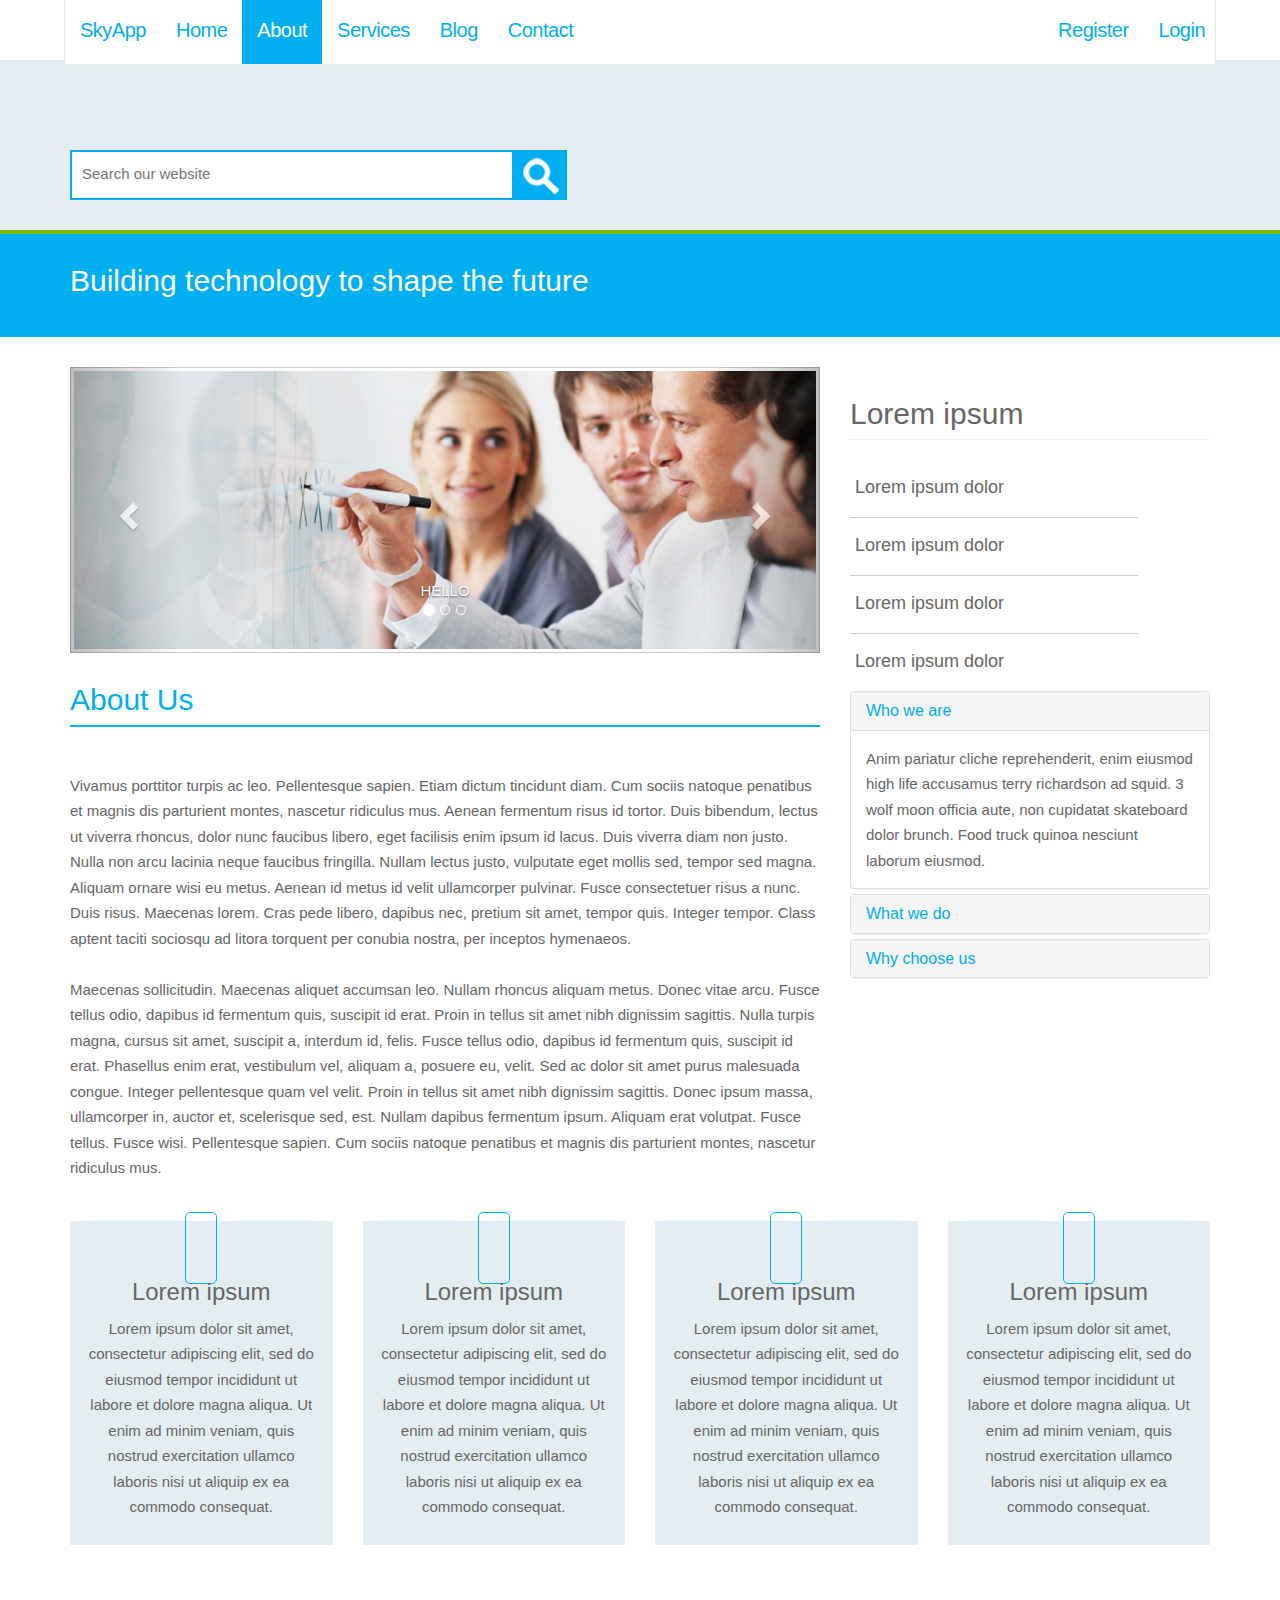
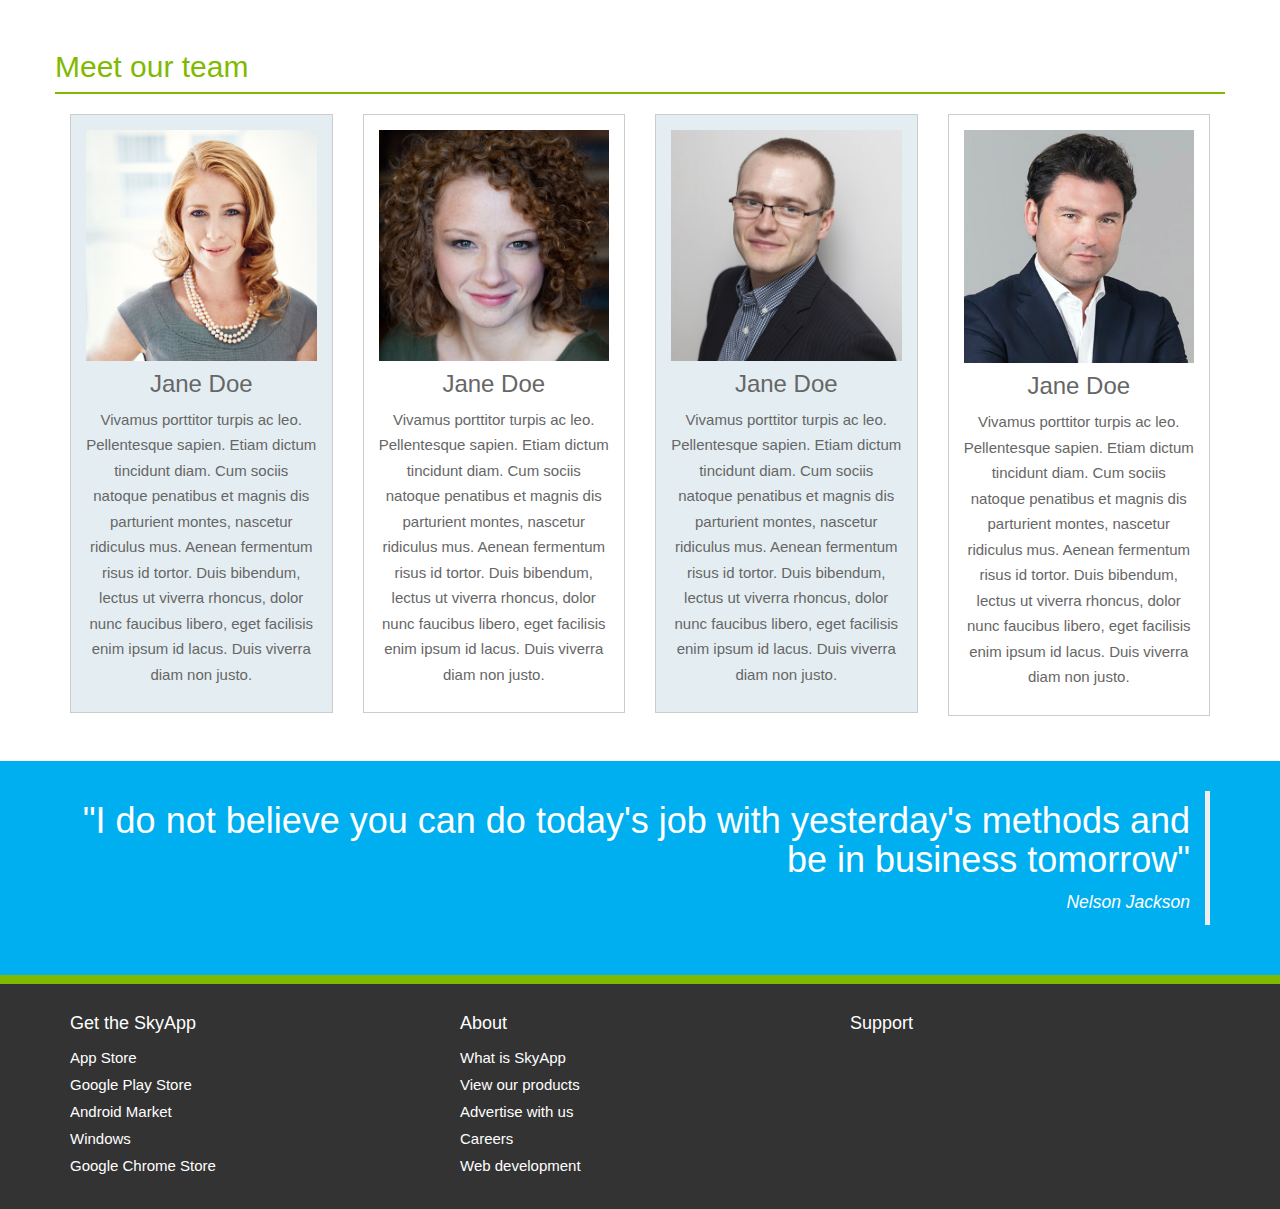
==== commit dcf935d6: "minor fixes" ====
--- a/about.html
+++ b/about.html
@@ -35,8 +35,8 @@
             </div>
             <div id="navbar" class="collapse navbar-collapse">
             <ul class="nav navbar-nav">
-                <li class="active"><a href="index.html">Home</a></li>
-                <li><a href="about.html">About</a></li>
+                <li><a href="index.html">Home</a></li>
+                <li class="active"><a href="about.html">About</a></li>
                 <li><a href="services.html">Services</a></li>
                 <li><a href="blog.html">Blog</a></li>
                 <li><a href="contact.html">Contact</a></li>
@@ -130,10 +130,10 @@
                   <div class="col-md-4">
                       <h2 class="page-header">Lorem ipsum</h2>
                         <ul class="list list-feature">
-                                <li><i class="fa fa-check fa-6 fa-primary"></i><span>Lorem ipsum dolor</span></li>
-                                <li><i class="fa fa-check fa-6 fa-primary"></i><span>Lorem ipsum dolor</span></li>
-                                <li><i class="fa fa-check fa-6 fa-primary"></i><span>Lorem ipsum dolor</span></li>
-                                <li><i class="fa fa-check fa-6 fa-primary"></i><span>Lorem ipsum dolor</span></li>
+                                <li><i class="fa fa-check fa-3 fa-primary"></i><span> Lorem ipsum dolor</span></li>
+                                <li><i class="fa fa-check fa-3 fa-primary"></i><span> Lorem ipsum dolor</span></li>
+                                <li><i class="fa fa-check fa-3 fa-primary"></i><span> Lorem ipsum dolor</span></li>
+                                <li><i class="fa fa-check fa-3 fa-primary"></i><span> Lorem ipsum dolor</span></li>
                         </ul>
                         <div class="panel-group" id="accordion" role="tablist" aria-multiselectable="true">
                                 <div class="panel panel-default">
--- a/css/main.css
+++ b/css/main.css
@@ -63,6 +63,16 @@
   margin-bottom: -30px;
 }
 
+/* line 45, ../scss/base/_base.scss */
+.post-meta i {
+  margin: 5px;
+}
+
+/* line 49, ../scss/base/_base.scss */
+.block i, .block-primary i, .block-secondary i, .block-light i, .block-dark i {
+  margin: 5px;
+}
+
 /* line 1, ../scss/base/_normilize.scss */
 h1, h2, h3, h4, h5 {
   margin-top: 0;
@@ -87,6 +97,37 @@
 /* line 18, ../scss/base/_normilize.scss */
 .top-inner {
   padding: 90px 0 30px 0;
+}
+
+/* line 22, ../scss/base/_normilize.scss */
+.img-sm {
+  padding: 90px 0 30px 0;
+}
+
+/* Image sizes */
+/* line 29, ../scss/base/_normilize.scss */
+.img-xsm {
+  width: 100px;
+}
+
+/* line 33, ../scss/base/_normilize.scss */
+.img-sm {
+  width: 200px;
+}
+
+/* line 37, ../scss/base/_normilize.scss */
+.img-lg {
+  width: 400px;
+}
+
+/* line 41, ../scss/base/_normilize.scss */
+.img-xlg {
+  width: 700px;
+}
+
+/* line 45, ../scss/base/_normilize.scss */
+.clearfix {
+  clear: both;
 }
 
 /*  LAYOUTS - Page layouts styles  */
@@ -142,6 +183,61 @@
   color: #fff !important;
 }
 
+/*  Blog */
+/* line 3, ../scss/layouts/_blog.scss */
+.blog-post {
+  border-left: 1px solid #cccccc;
+  border-right: 1px solid #cccccc;
+  border-top: 1px solid #cccccc;
+  padding: 15px;
+}
+/* line 8, ../scss/layouts/_blog.scss */
+.blog-post h2 {
+  margin-top: 5px !important;
+}
+
+/* line 13, ../scss/layouts/_blog.scss */
+.blog-featured {
+  float: left;
+  margin-right: 15px;
+}
+
+/* line 18, ../scss/layouts/_blog.scss */
+.post-meta {
+  background: #f3f3f3;
+  padding: 10px 10px 10px 10px;
+  border: 1px solid #cccccc;
+  margin-bottom: 20px;
+}
+
+@media (max-width: 768px) {
+  /* line 2, ../scss/layouts/_mobile.scss */
+  .search {
+    display: inline-block;
+    text-align: center;
+  }
+
+  /* line 7, ../scss/layouts/_mobile.scss */
+  .device {
+    margin: 20px auto 0 auto;
+    display: block;
+  }
+
+  /* line 13, ../scss/layouts/_mobile.scss */
+  .device-small {
+    margin-bottom: 20px !important;
+  }
+
+  /* line 18, ../scss/layouts/_mobile.scss */
+  .footer-main ul {
+    margin-bottom: 20px;
+    text-align: center;
+  }
+  /* line 23, ../scss/layouts/_mobile.scss */
+  .footer-main h4 {
+    text-align: center;
+  }
+}
 /*  MODULES - Individual site components  */
 /* Text Blocks */
 /* line 4, ../scss/modules/_blocks.scss */
@@ -383,55 +479,79 @@
 .list-feature li {
   line-height: 3.6em;
   border-bottom: 1px solid #cccccc;
-}
-/* line 18, ../scss/modules/_typography.scss */
+  overflow: auto;
+}
+/* line 19, ../scss/modules/_typography.scss */
 .list-feature li:last-child {
   border: 0;
 }
-/* line 22, ../scss/modules/_typography.scss */
+/* line 23, ../scss/modules/_typography.scss */
 .list-feature span {
   vertical-align: top;
   padding-top: 9px;
   font-size: 120%;
 }
-/* line 28, ../scss/modules/_typography.scss */
+/* line 29, ../scss/modules/_typography.scss */
 .list-feature i {
   margin-top: -9px;
   margin-right: 5px;
 }
 
+/* line 35, ../scss/modules/_typography.scss */
+.list-comments {
+  margin: 0;
+  padding: 0;
+}
+
+/* line 40, ../scss/modules/_typography.scss */
+.list-comments li {
+  padding: 10px 0 5px 0;
+  border-bottom: 1px solid #cccccc;
+  overflow: auto !important;
+}
+
+/* line 46, ../scss/modules/_typography.scss */
+.list-comments li:last-child {
+  border: 0;
+}
+
+/* line 50, ../scss/modules/_typography.scss */
+.list-comments img {
+  width: 100px;
+}
+
 /* Icons */
-/* line 37, ../scss/modules/_typography.scss */
+/* line 59, ../scss/modules/_typography.scss */
 .fa-2 {
   font-size: 18px;
 }
 
-/* line 41, ../scss/modules/_typography.scss */
+/* line 63, ../scss/modules/_typography.scss */
 .fa-3 {
   font-size: 24px;
 }
 
-/* line 45, ../scss/modules/_typography.scss */
+/* line 67, ../scss/modules/_typography.scss */
 .fa-4 {
   font-size: 27px;
 }
 
-/* line 49, ../scss/modules/_typography.scss */
+/* line 71, ../scss/modules/_typography.scss */
 .fa-5 {
   font-size: 35px;
 }
 
-/* line 53, ../scss/modules/_typography.scss */
+/* line 75, ../scss/modules/_typography.scss */
 .fa-6 {
   font-size: 40px;
 }
 
-/* line 57, ../scss/modules/_typography.scss */
+/* line 79, ../scss/modules/_typography.scss */
 .fa-primary {
   color: #00aff0;
 }
 
-/* line 61, ../scss/modules/_typography.scss */
+/* line 83, ../scss/modules/_typography.scss */
 .fa-border {
   border: 1px solid #00aff0;
   -moz-border-radius: 5px;
@@ -443,63 +563,63 @@
 }
 
 /* headings */
-/* line 71, ../scss/modules/_typography.scss */
+/* line 93, ../scss/modules/_typography.scss */
 .heading-primary, .heading-primary-a {
   color: #00aff0;
 }
 
-/* line 75, ../scss/modules/_typography.scss */
+/* line 97, ../scss/modules/_typography.scss */
 .heading-primary-a {
   border-bottom: 2px solid #00aff0;
 }
 
-/* line 80, ../scss/modules/_typography.scss */
+/* line 102, ../scss/modules/_typography.scss */
 .heading-secondary, .heading-secondary-a {
   color: #7fba00;
 }
 
-/* line 84, ../scss/modules/_typography.scss */
+/* line 106, ../scss/modules/_typography.scss */
 .heading-secondary-a {
   border-bottom: 2px solid #7fba00;
 }
 
-/* line 89, ../scss/modules/_typography.scss */
+/* line 111, ../scss/modules/_typography.scss */
 .heading-light, .heading-light-a {
   color: #e4eef2;
 }
 
-/* line 93, ../scss/modules/_typography.scss */
+/* line 115, ../scss/modules/_typography.scss */
 .heading-light-a {
   border-bottom: 2px solid #e4eef2;
 }
 
-/* line 98, ../scss/modules/_typography.scss */
+/* line 120, ../scss/modules/_typography.scss */
 .heading-dark, .heading-dark-a {
   color: #333333;
 }
 
-/* line 102, ../scss/modules/_typography.scss */
+/* line 124, ../scss/modules/_typography.scss */
 .heading-dark-a {
   border-bottom: 2px solid #333333;
 }
 
 /* Emphasis text */
-/* line 109, ../scss/modules/_typography.scss */
+/* line 131, ../scss/modules/_typography.scss */
 .em-primary {
   color: #00aff0;
 }
 
-/* line 113, ../scss/modules/_typography.scss */
+/* line 135, ../scss/modules/_typography.scss */
 .em-secondary {
   color: #7fba00;
 }
 
-/* line 117, ../scss/modules/_typography.scss */
+/* line 139, ../scss/modules/_typography.scss */
 .em-dark {
   color: #333333;
 }
 
-/* line 121, ../scss/modules/_typography.scss */
+/* line 143, ../scss/modules/_typography.scss */
 .em-light {
   color: #e4eef2;
 }
